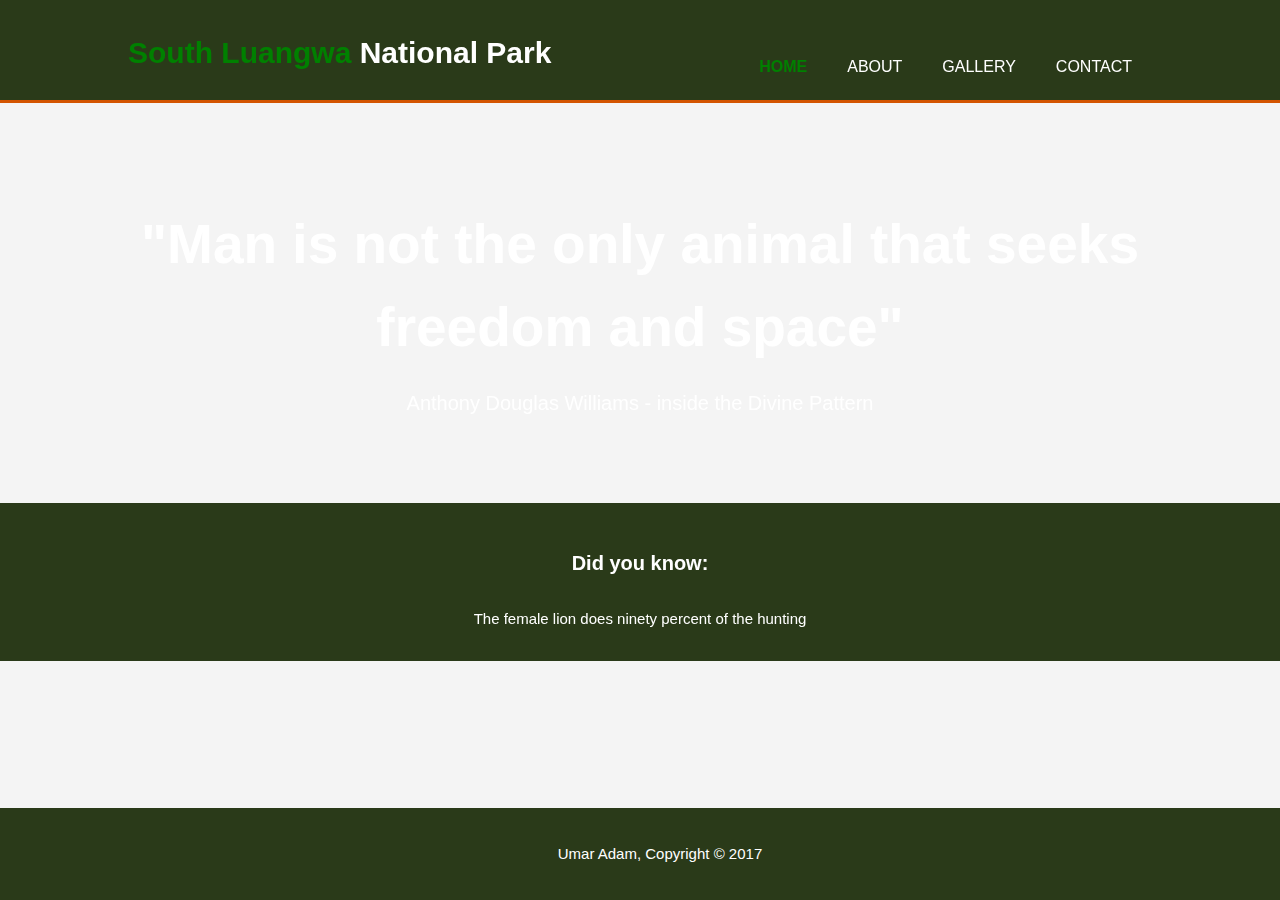
==== index.html @ 24a480e8 "Added background, middle section with text" ====
<!DOCTYPE html>
<html>
<head>
  <meta charset="utf-8">
  <meta name="viewport" content="width=device-width">
  <title>South Luangwa National Park | Welcome</title>
  <link rel="stylesheet" href="./css/style.css">
</head>
<body>
  <header>
    <section class="container">
      <section id="header-title">
        <h1><span class="highlight">South Luangwa</span> National Park</h1>
      </section>
      <nav>
        <ul>
          <li class="current"><a href="index.html">Home</a></li>
          <li><a href="about.html">About</a></li>
          <li><a href="gallery.html">Gallery</a></li>
          <li><a href="contact.html">Contact</a></li>
        </ul>
      </nav>
    </section>
  </header>

  <section id="area1">
    <section class="container">
      <video playsinline autoplay muted loop>
        <source src="videos/bgvid.mp4" type="video/mp4">
        </video>
        <h1>"Man is not the only animal that seeks freedom and space"</h1>
        <p>Anthony Douglas Williams - inside the Divine Pattern</p>
      </section>
    </section>

    <section id="newsletter">
      <section class="container">
        <h1>Did you know:</h1>
        <p>The female lion does ninety percent of the hunting</p>
      </section>
    </section>
    <footer>
      <p>Umar Adam, Copyright &copy; 2017</p>
    </footer>
  </body>
  </html>
---- css/style.css ----
body{
  font: 15px/1.5 Arial, Helvetica,sans-serif;
  padding:0;
  margin:0;
  background-color:#f4f4f4;
}

/* Global */
.container{
  width:80%;
  margin:auto;
  overflow:hidden;
}

/* Header **/
header{
  background:#2a3a19;
  color:#ffffff;
  padding-top:30px;
  min-height:70px;
  border-bottom: #d35400 3px solid;
}

header a{
  color:#ffffff;
  text-decoration:none;
  text-transform: uppercase;
  font-size:16px;
}

header li{
  float:left;
  display:inline;
  padding: 0 20px 0 20px;
}

header #header-title{
  float:left;
}

header #header-title h1{
  margin:0;
}

header nav{
  float:right;
  margin-top:10px;
}

header .highlight, header .current a{
  color:green;
  font-weight:bold;
}

header a:hover{
  color: #d35400;
  font-weight:bold;
}

footer{
  padding:20px;
  margin-top:20px;
  color:#ffffff;
  background-color: #2a3a19;
  text-align: center;
  bottom: 0px;
  position: fixed;
  display: flex;
  justify-content: center;
  width: 100%;
}


/* area1 */
#area1{
  min-height:400px;
  background:url('../videos/bgvid.mp4') no-repeat 0 -400px;
  text-align:center;
  color:#ffffff;
}

#area1 h1{
  margin-top:100px;
  font-size:55px;
  margin-bottom:10px;
}

#area1 p{
  font-size:20px;
}

/** background video*/
video {
  position: fixed;
  top: 50%;
  left: 50%;
  min-width: 100%;
  min-height: 100%;
  width: auto;
  height: auto;
  z-index: -100;
  transform: translateX(-50%) translateY(-50%);
  background-size: cover;
 /* filter: grayscale(100%);*/
}

/* Newsletter */
#newsletter{
  padding:15px;
  color:#ffffff;
  background:#2a3a19;
}

#newsletter h1{
  margin-top: 30px;
  text-align: center;
  font-size: 20px;
}

#newsletter p{
	margin-top:30px;
	float: center;
	text-align: center;
}

/* Media Queries */
@media(max-width: 800px){
  header #header-title,
  header nav,
  header nav li
  {
    float:none;
    text-align:center;
    width:100%;
  }

  header{
    padding-bottom:20px;
  }
}
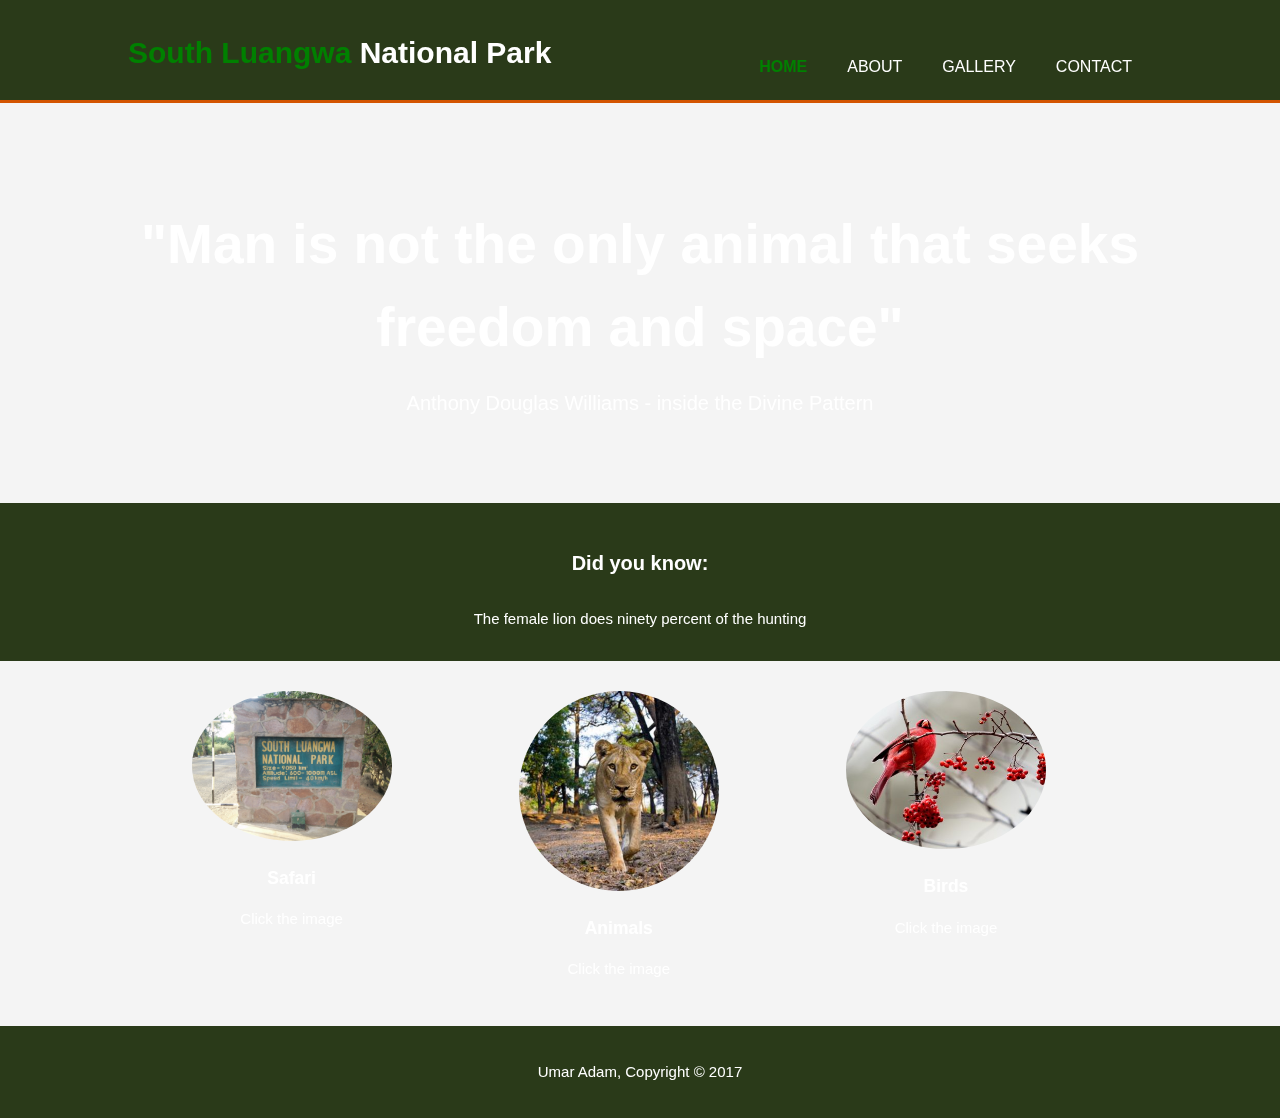
==== commit b6d6774a: "Added images, fixed footer and added shake CSS for the images" ====
--- a/index.html
+++ b/index.html
@@ -39,6 +39,27 @@
         <p>The female lion does ninety percent of the hunting</p>
       </section>
     </section>
+
+    <section id="boxes">
+      <section class="container">
+        <section class="box">
+          <img id="img1" src="./img/entrance.jpg" alt="entrance">
+          <h3>Safari</h3>
+          <p>Click the image</p>
+        </section>
+        <section class="box">
+          <img id="img2" src="./img/lion5.jpg" alt="lion">
+          <h3>Animals</h3>
+          <p>Click the image</p>
+        </section>
+        <section class="box">
+          <img id="img3" src="./img/bird.jpg" alt="bird">
+          <h3>Birds</h3>
+          <p>Click the image</p>
+        </section>
+      </section>
+    </section>
+
     <footer>
       <p>Umar Adam, Copyright &copy; 2017</p>
     </footer>
--- a/css/style.css
+++ b/css/style.css
@@ -63,11 +63,6 @@
   color:#ffffff;
   background-color: #2a3a19;
   text-align: center;
-  bottom: 0px;
-  position: fixed;
-  display: flex;
-  justify-content: center;
-  width: 100%;
 }
 
 
@@ -123,6 +118,44 @@
 	text-align: center;
 }
 
+/* Boxes */
+#boxes{
+  margin-top:20px;
+}
+
+#boxes .box{
+  float:left;
+  text-align: center;
+  width:30%;
+  padding:10px;
+  color: white;
+}
+
+#boxes .box img{
+  width: 200px;
+  border-radius: 50%;
+  cursor: pointer;
+}
+
+#boxes .box img:hover{
+  animation: shake 0.5s;
+  animation-iteration-count: infinite;
+}
+
+@keyframes shake {
+    0% { transform: translate(1px, 1px) rotate(0deg); }
+    10% { transform: translate(-1px, -2px) rotate(-1deg); }
+    20% { transform: translate(-3px, 0px) rotate(1deg); }
+    30% { transform: translate(3px, 2px) rotate(0deg); }
+    40% { transform: translate(1px, -1px) rotate(1deg); }
+    50% { transform: translate(-1px, 2px) rotate(-1deg); }
+    60% { transform: translate(-3px, 1px) rotate(0deg); }
+    70% { transform: translate(3px, 1px) rotate(-1deg); }
+    80% { transform: translate(-1px, -1px) rotate(1deg); }
+    90% { transform: translate(1px, 2px) rotate(0deg); }
+    100% { transform: translate(1px, -2px) rotate(-1deg); }
+}
+
 /* Media Queries */
 @media(max-width: 800px){
   header #header-title,
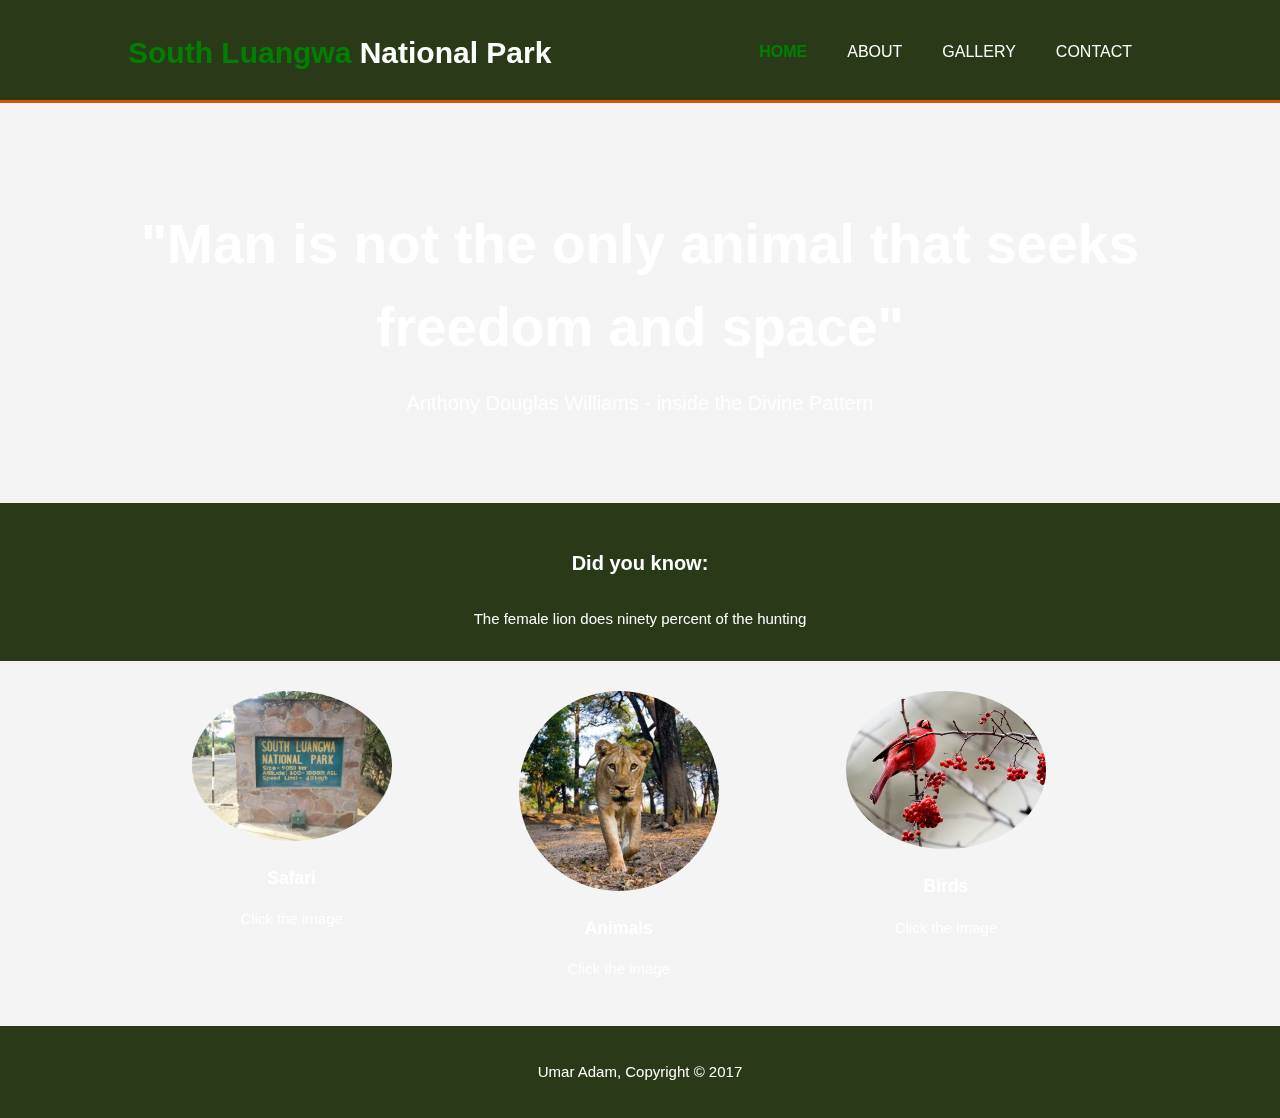
==== commit 8c38da14: "Added modals for images, JSON for facts, JavaScript to parse json. Also made the button at the botto" ====
--- a/index.html
+++ b/index.html
@@ -60,8 +60,21 @@
       </section>
     </section>
 
+    <!-- These 3 sections are filled in through modal.js via JSON -->
+    <section id="myModal1" class="modal">
+    </section>
+    <section id="myModal2" class="modal">
+    </section>
+    <section id="myModal3" class="modal">
+    </section>
+
     <footer>
+      <button id="scrollTopBtn" title="Go to top">Top</button>
       <p>Umar Adam, Copyright &copy; 2017</p>
     </footer>
+
+    <script src="js/modal.js"></script>
+    <script src="js/javascript.js"></script>
+
   </body>
   </html>
--- a/css/style.css
+++ b/css/style.css
@@ -1,3 +1,4 @@
+/*@media screen and(min-width: 1200px){*/
 body{
   font: 15px/1.5 Arial, Helvetica,sans-serif;
   padding:0;
@@ -12,6 +13,28 @@
   overflow:hidden;
 }
 
+ul{
+  margin:0;
+  padding:0;
+}
+
+.button_1{
+  height:38px;
+  background:#e8491d;
+  border:0;
+  padding-left: 20px;
+  padding-right:20px;
+  color:#ffffff;
+}
+
+.dark{
+  padding:15px;
+  background:#2a3a19;
+  color:#ffffff;
+  margin-top:10px;
+  margin-bottom:10px;
+}
+
 /* Header **/
 header{
   background:#2a3a19;
@@ -56,15 +79,6 @@
   color: #d35400;
   font-weight:bold;
 }
-
-footer{
-  padding:20px;
-  margin-top:20px;
-  color:#ffffff;
-  background-color: #2a3a19;
-  text-align: center;
-}
-
 
 /* area1 */
 #area1{
@@ -96,8 +110,9 @@
   z-index: -100;
   transform: translateX(-50%) translateY(-50%);
   background-size: cover;
- /* filter: grayscale(100%);*/
-}
+  /* filter: grayscale(100%);*/
+}
+
 
 /* Newsletter */
 #newsletter{
@@ -113,10 +128,20 @@
 }
 
 #newsletter p{
-	margin-top:30px;
-	float: center;
-	text-align: center;
-}
+  margin-top:30px;
+  float: center;
+  text-align: center;
+}
+/*#newsletter form {
+float:right;
+margin-top:15px;
+}
+
+#newsletter input[type="email"]{
+padding:4px;
+height:25px;
+width:250px;
+}*/
 
 /* Boxes */
 #boxes{
@@ -143,25 +168,201 @@
 }
 
 @keyframes shake {
-    0% { transform: translate(1px, 1px) rotate(0deg); }
-    10% { transform: translate(-1px, -2px) rotate(-1deg); }
-    20% { transform: translate(-3px, 0px) rotate(1deg); }
-    30% { transform: translate(3px, 2px) rotate(0deg); }
-    40% { transform: translate(1px, -1px) rotate(1deg); }
-    50% { transform: translate(-1px, 2px) rotate(-1deg); }
-    60% { transform: translate(-3px, 1px) rotate(0deg); }
-    70% { transform: translate(3px, 1px) rotate(-1deg); }
-    80% { transform: translate(-1px, -1px) rotate(1deg); }
-    90% { transform: translate(1px, 2px) rotate(0deg); }
-    100% { transform: translate(1px, -2px) rotate(-1deg); }
-}
+  0% { transform: translate(1px, 1px) rotate(0deg); }
+  10% { transform: translate(-1px, -2px) rotate(-1deg); }
+  20% { transform: translate(-3px, 0px) rotate(1deg); }
+  30% { transform: translate(3px, 2px) rotate(0deg); }
+  40% { transform: translate(1px, -1px) rotate(1deg); }
+  50% { transform: translate(-1px, 2px) rotate(-1deg); }
+  60% { transform: translate(-3px, 1px) rotate(0deg); }
+  70% { transform: translate(3px, 1px) rotate(-1deg); }
+  80% { transform: translate(-1px, -1px) rotate(1deg); }
+  90% { transform: translate(1px, 2px) rotate(0deg); }
+  100% { transform: translate(1px, -2px) rotate(-1deg); }
+}
+
+/* Sidebar */
+aside#sidebar{
+  float:right;
+  width:30%;
+  margin-top:10px;
+}
+
+aside#sidebar .quote input, aside#sidebar .quote textarea{
+  width:90%;
+  padding:5px;
+}
+
+/* Main-col */
+article#main-col{
+  float:left;
+  width:60%;
+}
+
+/* Services */
+ul#services li{
+  list-style: none;
+  padding:20px;
+  border: #cccccc solid 1px;
+  margin-bottom:5px;
+  background:#e6e6e6;
+}
+
+
+
+/*** MODAL SECTIONS FOR BOOKS ****/
+
+/* The Modal (background) */
+.modal, .modal1, .modal2, .modal3 {
+  display: none; /* Hidden by default */
+  position: fixed; /* Stay in place */
+  z-index: 1; /* Sit on top */
+  padding-top: 100px; /* Location of the box */
+  left: 0;
+  top: 0;
+  width: 100%; /* Full width */
+  height: 100%; /* Full height */
+  overflow: auto; /* Enable scroll if needed */
+  background-color: rgb(0,0,0); /* Fallback color */
+  background-color: rgba(0,0,0,0.4); /* Black w/ opacity */
+}
+
+/* Modal Content */
+.modal-content {
+  position: relative;
+  background-color: #d6d9dc;
+  margin: auto;
+  padding: 0;
+  border: 1px solid #888;
+  width: 80%;
+  box-shadow: 0 4px 8px 0 rgba(0,0,0,0.2),0 6px 20px 0 rgba(0,0,0,0.19);
+  animation-name: animatetop;
+  animation-duration: 0.4s;
+  text-align: center;
+}
+
+/*  Animation */
+@keyframes animatetop {
+  from {top:-300px; opacity:0}
+  to {top:0; opacity:1}
+}
+
+/*  Close Button */
+.close, .close1, .close2, .close3 {
+  color: lightblue;
+  float: right;
+  font-size: 28px;
+  font-weight: bold;
+}
+
+.close:hover, .close1:hover, .close2:hover, .close3:hover {
+  color: white;
+  text-decoration: none;
+  cursor: pointer;
+}
+
+.modal-header {
+  margin-bottom:10px;
+  padding: 2px 10px;
+  background-color: #324150;
+  color: white;
+  text-align: center;
+}
+
+.modal-body {
+  padding: 2px 20px;
+  text-align: center;
+}
+
+.modal-footer {
+  margin-top: 10px;
+  padding: 2px 10px;
+  background-color: #324150;
+  color: white;
+  text-align: center;
+}
+
+/* accordian stylesheet*/
+
+button.accordion {
+  background-color: #eee;
+  color: #444;
+  cursor: pointer;
+  padding: 18px;
+  width: 100%;
+  border: none;
+  text-align: left;
+  outline: none;
+  font-size: 15px;
+  transition: 0.4s;
+}
+
+button.accordion.active, button.accordion:hover {
+  background-color: #ccc;
+}
+
+section.panel {
+  padding: 0 18px;
+  background-color: white;
+  max-height: 0;
+  overflow: hidden;
+  transition: max-height 0.2s ease-out;
+}
+
+button.accordion:after {
+  content: '\02795'; /* Unicode character for "plus" sign (+) */
+  font-size: 13px;
+  color: #777;
+  float: right;
+  margin-left: 5px;
+}
+
+button.accordion.active:after {
+  content: "\2796"; /* Unicode character for "minus" sign (-) */
+}
+
+footer{
+  padding:20px;
+  margin-top:20px;
+  color:#ffffff;
+  background-color: #2a3a19;
+  text-align: center;
+  bottom: 0px;
+  position: static;
+}
+
+/** scroll top **/
+#scrollTopBtn {
+  display: none; /* Hidden by default */
+  position: fixed; /* Fixed/sticky position */
+  bottom: 20px; /* Place the button at the bottom of the page */
+  right: 30px; /* Place the button 30px from the right */
+  z-index: 99; /* Make sure it does not overlap */
+  border: none; /* Remove borders */
+  outline: none; /* Remove outline */
+  background-color: red; /* Set a background color */
+  color: white; /* Text color */
+  cursor: pointer; /* Add a mouse pointer on hover */
+  padding: 15px; /* Some padding */
+  border-radius: 10px; /* Rounded corners */
+}
+
+#scrollTopBtn:hover {
+  background-color: green; /* Add a dark-grey background on hover */
+}
+
 
 /* Media Queries */
 @media(max-width: 800px){
   header #header-title,
   header nav,
-  header nav li
-  {
+  header nav li,
+  #newsletter h1,
+  #newsletter p,
+  #newsletter form,
+  #boxes .box,
+  article#main-col,
+  aside#sidebar{
     float:none;
     text-align:center;
     width:100%;
@@ -170,4 +371,18 @@
   header{
     padding-bottom:20px;
   }
-}
+
+  #area1 h1{
+    margin-top:40px;
+  }
+
+  /*  #newsletter button, .quote button{
+  display:block;
+  width:100%;
+}
+
+#newsletter form input[type="email"], .quote input, .quote textarea{
+width:100%;
+margin-bottom:5px;
+}
+}
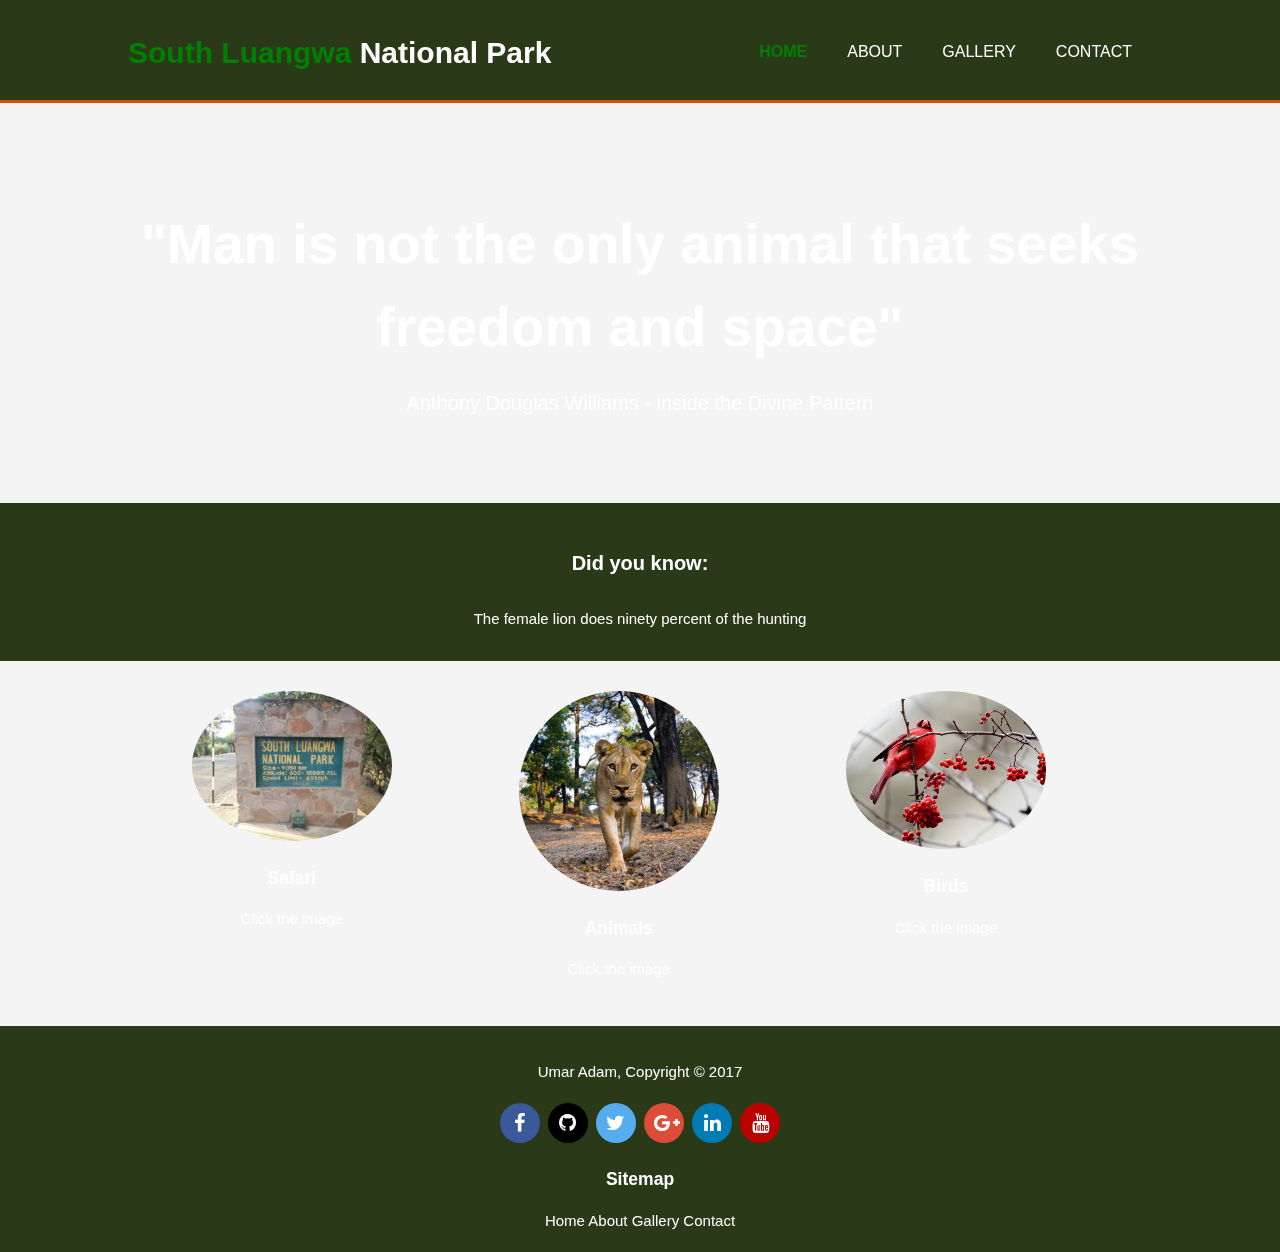
==== commit a49a0f6f: "Added sitemap and social media buttons with css effects" ====
--- a/index.html
+++ b/index.html
@@ -4,6 +4,7 @@
   <meta charset="utf-8">
   <meta name="viewport" content="width=device-width">
   <title>South Luangwa National Park | Welcome</title>
+  <link rel="stylesheet" href="https://cdnjs.cloudflare.com/ajax/libs/font-awesome/4.7.0/css/font-awesome.min.css">
   <link rel="stylesheet" href="./css/style.css">
 </head>
 <body>
@@ -71,6 +72,20 @@
     <footer>
       <button id="scrollTopBtn" title="Go to top">Top</button>
       <p>Umar Adam, Copyright &copy; 2017</p>
+      <section><a target="_blank" href="https://en-gb.facebook.com/" class="fa fa-facebook"></a>
+		  <a target="_blank" href="#" class="fa fa-github"></a>
+		  <a target="_blank" href="https://twitter.com/?lang=en-gb" class="fa fa-twitter"></a>
+		  <a target="_blank" href="https://plus.google.com/discover" class="fa fa-google-plus"></a>
+		  <a target="_blank" href="https://uk.linkedin.com/" class="fa fa-linkedin"></a>
+		  <a target="_blank" href="https://www.youtube.com/" class="fa fa-youtube"></a>
+	    </section>
+      <h3>Sitemap</h3>
+	  <section class="sitemapBox">
+	    <a class="sitemap" href="index.html">Home</a>
+      <a class="sitemap" href="about.html">About</a>
+      <a class="sitemap" href="gallery.html">Gallery</a>
+      <a class="sitemap" href="contact.html">Contact</a>
+	  </section>
     </footer>
 
     <script src="js/modal.js"></script>
--- a/css/style.css
+++ b/css/style.css
@@ -319,6 +319,64 @@
 
 button.accordion.active:after {
   content: "\2796"; /* Unicode character for "minus" sign (-) */
+}
+
+/** SOCIALS **/
+
+.fa {
+  padding: 10px;
+  font-size: 20px;
+  width: 20px;
+  text-align: center;
+  text-decoration: none;
+  margin: 5px 2px;
+  border-radius: 50%;
+  transition: transform .8s ease-in-out;
+}
+
+.fa:hover {
+  transform: rotate(720deg);
+
+}
+
+.fa-facebook {
+  background: #3B5998;
+  color: white;
+}
+
+.fa-github {
+  background: black;
+  color: white;
+}
+
+.fa-twitter {
+  background: #55ACEE;
+  color: white;
+}
+
+.fa-google-plus {
+  background: #dd4b39;
+  color: white;
+}
+
+.fa-linkedin {
+  background: #007bb5;
+  color: white;
+}
+
+.fa-youtube {
+  background: #bb0000;
+  color: white;
+}
+
+
+.sitemap{
+	color: white;
+	text-decoration: none;
+}
+
+.sitemap:hover{
+	color: #d35400;
 }
 
 footer{
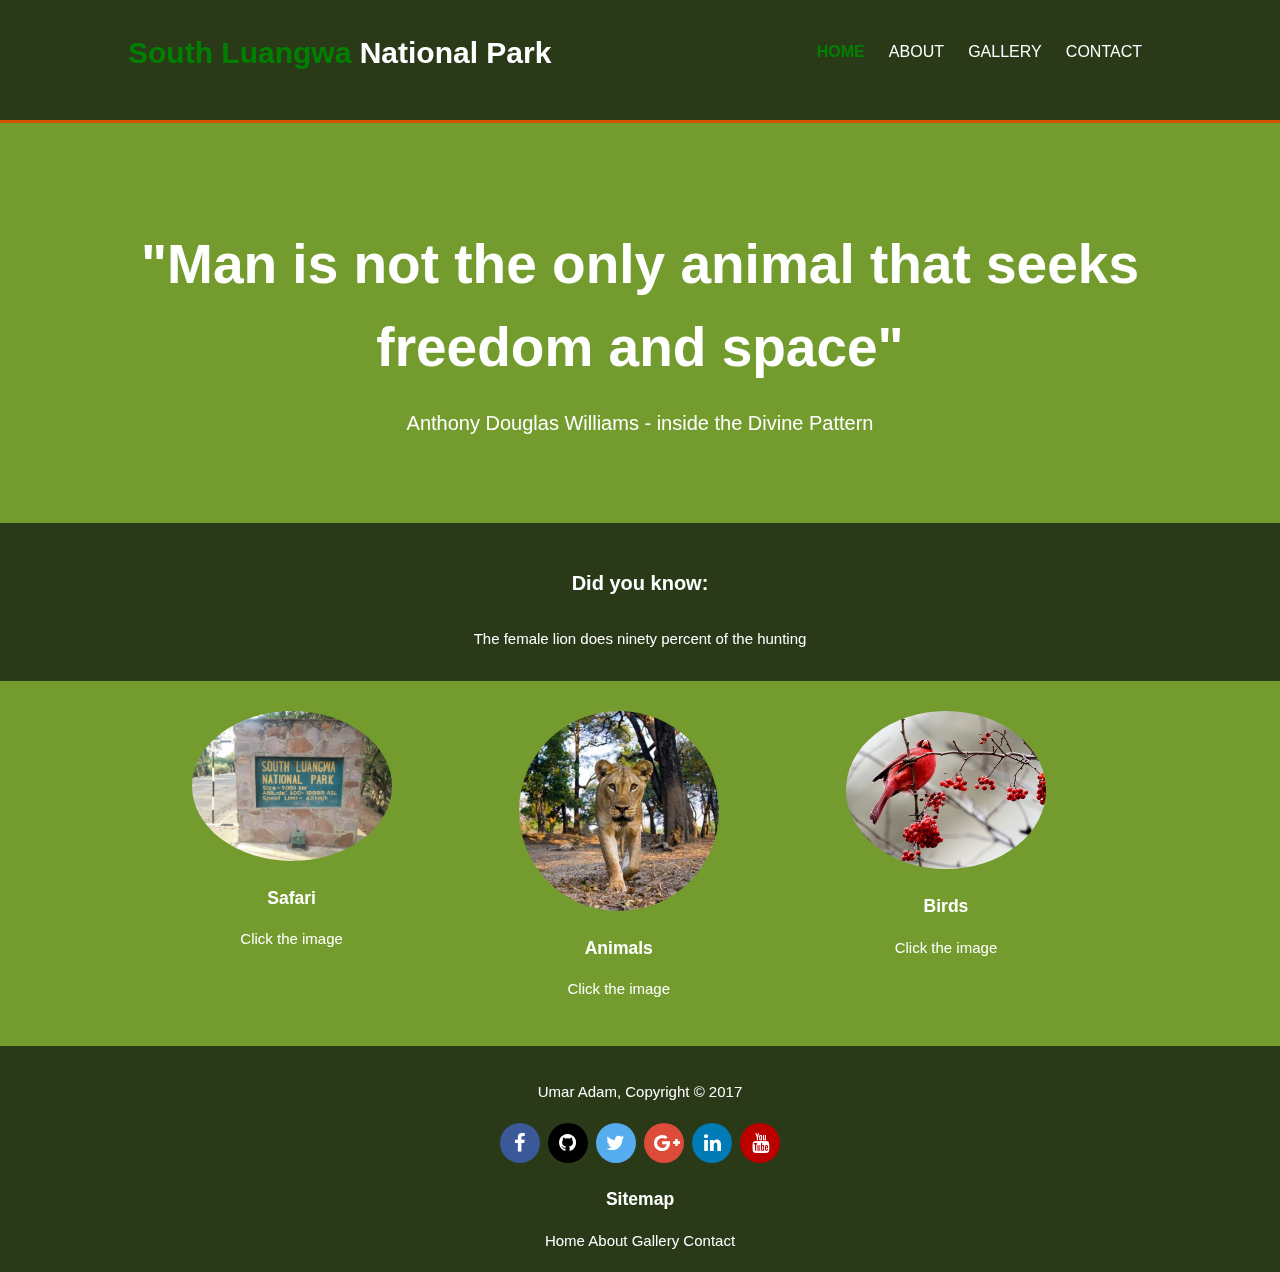
==== commit 66f2de60: "updated scripts" ====
--- a/index.html
+++ b/index.html
@@ -1,12 +1,15 @@
 <!DOCTYPE html>
 <html>
+
 <head>
   <meta charset="utf-8">
   <meta name="viewport" content="width=device-width">
+  <link rel="shortcut icon" href="img/favicon.ico">
   <title>South Luangwa National Park | Welcome</title>
   <link rel="stylesheet" href="https://cdnjs.cloudflare.com/ajax/libs/font-awesome/4.7.0/css/font-awesome.min.css">
   <link rel="stylesheet" href="./css/style.css">
 </head>
+
 <body>
   <header>
     <section class="container">
@@ -29,67 +32,69 @@
       <video playsinline autoplay muted loop>
         <source src="videos/bgvid.mp4" type="video/mp4">
         </video>
-        <h1>"Man is not the only animal that seeks freedom and space"</h1>
-        <p>Anthony Douglas Williams - inside the Divine Pattern</p>
+      <h1>"Man is not the only animal that seeks freedom and space"</h1>
+      <p>Anthony Douglas Williams - inside the Divine Pattern</p>
+    </section>
+  </section>
+
+  <section id="middleBox">
+    <section class="container">
+      <h1>Did you know:</h1>
+      <p>The female lion does ninety percent of the hunting</p>
+    </section>
+  </section>
+
+  <section id="boxes">
+    <section class="container">
+      <section class="box">
+        <img id="img1" src="./img/entrance.jpg" alt="entrance">
+        <h3>Safari</h3>
+        <p>Click the image</p>
+      </section>
+      <section class="box">
+        <img id="img2" src="./img/lion5.jpg" alt="lion">
+        <h3>Animals</h3>
+        <p>Click the image</p>
+      </section>
+      <section class="box">
+        <img id="img3" src="./img/bird.jpg" alt="bird">
+        <h3>Birds</h3>
+        <p>Click the image</p>
       </section>
     </section>
+  </section>
 
-    <section id="newsletter">
-      <section class="container">
-        <h1>Did you know:</h1>
-        <p>The female lion does ninety percent of the hunting</p>
-      </section>
+  <!-- These 3 sections are filled in through modal.js via JSON -->
+  <section id="myModal1" class="modal">
+  </section>
+  <section id="myModal2" class="modal">
+  </section>
+  <section id="myModal3" class="modal">
+  </section>
+  <button id="scrollTopBtn" title="Go to top">Top</button>
+  <footer>
+
+    <p>Umar Adam, Copyright &copy; 2017</p>
+    <section>
+      <a target="_blank" href="https://en-gb.facebook.com/" class="fa fa-facebook"></a>
+      <a target="_blank" href="https://github.com/umaradam96" class="fa fa-github"></a>
+      <a target="_blank" href="https://twitter.com/?lang=en-gb" class="fa fa-twitter"></a>
+      <a target="_blank" href="https://plus.google.com/discover" class="fa fa-google-plus"></a>
+      <a target="_blank" href="https://uk.linkedin.com/" class="fa fa-linkedin"></a>
+      <a target="_blank" href="https://www.youtube.com/" class="fa fa-youtube"></a>
     </section>
-
-    <section id="boxes">
-      <section class="container">
-        <section class="box">
-          <img id="img1" src="./img/entrance.jpg" alt="entrance">
-          <h3>Safari</h3>
-          <p>Click the image</p>
-        </section>
-        <section class="box">
-          <img id="img2" src="./img/lion5.jpg" alt="lion">
-          <h3>Animals</h3>
-          <p>Click the image</p>
-        </section>
-        <section class="box">
-          <img id="img3" src="./img/bird.jpg" alt="bird">
-          <h3>Birds</h3>
-          <p>Click the image</p>
-        </section>
-      </section>
-    </section>
-
-    <!-- These 3 sections are filled in through modal.js via JSON -->
-    <section id="myModal1" class="modal">
-    </section>
-    <section id="myModal2" class="modal">
-    </section>
-    <section id="myModal3" class="modal">
-    </section>
-
-    <footer>
-      <button id="scrollTopBtn" title="Go to top">Top</button>
-      <p>Umar Adam, Copyright &copy; 2017</p>
-      <section><a target="_blank" href="https://en-gb.facebook.com/" class="fa fa-facebook"></a>
-		  <a target="_blank" href="#" class="fa fa-github"></a>
-		  <a target="_blank" href="https://twitter.com/?lang=en-gb" class="fa fa-twitter"></a>
-		  <a target="_blank" href="https://plus.google.com/discover" class="fa fa-google-plus"></a>
-		  <a target="_blank" href="https://uk.linkedin.com/" class="fa fa-linkedin"></a>
-		  <a target="_blank" href="https://www.youtube.com/" class="fa fa-youtube"></a>
-	    </section>
-      <h3>Sitemap</h3>
-	  <section class="sitemapBox">
-	    <a class="sitemap" href="index.html">Home</a>
+    <h3>Sitemap</h3>
+    <section class="sitemapBox">
+      <a class="sitemap" href="index.html">Home</a>
       <a class="sitemap" href="about.html">About</a>
       <a class="sitemap" href="gallery.html">Gallery</a>
       <a class="sitemap" href="contact.html">Contact</a>
-	  </section>
-    </footer>
+    </section>
+  </footer>
+  
+  <script src="js/topScroll.js"></script>
+  <script src="js/modal.js"></script>
 
-    <script src="js/modal.js"></script>
-    <script src="js/javascript.js"></script>
+</body>
 
-  </body>
-  </html>
+</html>
--- a/css/style.css
+++ b/css/style.css
@@ -1,9 +1,8 @@
-/*@media screen and(min-width: 1200px){*/
 body{
   font: 15px/1.5 Arial, Helvetica,sans-serif;
   padding:0;
   margin:0;
-  background-color:#f4f4f4;
+  background-color:#739b2e;
 }
 
 /* Global */
@@ -37,28 +36,28 @@
 
 /* Header **/
 header{
+  padding-bottom:20px;
   background:#2a3a19;
   color:#ffffff;
-  padding-top:30px;
   min-height:70px;
   border-bottom: #d35400 3px solid;
 }
 
 header a{
-  color:#ffffff;
+  color:white;
   text-decoration:none;
   text-transform: uppercase;
   font-size:16px;
 }
 
 header li{
-  float:left;
-  display:inline;
-  padding: 0 20px 0 20px;
+  float:none;
+  text-align:center;
+  list-style-type: none;
 }
 
 header #header-title{
-  float:left;
+  text-align:center;
 }
 
 header #header-title h1{
@@ -66,8 +65,8 @@
 }
 
 header nav{
-  float:right;
-  margin-top:10px;
+  float:none;
+  text-align:center;
 }
 
 header .highlight, header .current a{
@@ -77,7 +76,10 @@
 
 header a:hover{
   color: #d35400;
-  font-weight:bold;
+}
+
+video{
+  display: none;
 }
 
 /* area1 */
@@ -89,58 +91,43 @@
 }
 
 #area1 h1{
+  margin-top:40px;
   margin-top:100px;
-  font-size:55px;
+  font-size:25px;
   margin-bottom:10px;
 }
 
 #area1 p{
-  font-size:20px;
-}
-
-/** background video*/
-video {
-  position: fixed;
-  top: 50%;
-  left: 50%;
-  min-width: 100%;
-  min-height: 100%;
-  width: auto;
-  height: auto;
-  z-index: -100;
-  transform: translateX(-50%) translateY(-50%);
-  background-size: cover;
-  /* filter: grayscale(100%);*/
-}
-
-
-/* Newsletter */
-#newsletter{
+  font-size:10px;
+}
+
+/* middleBox */
+#middleBox{
   padding:15px;
   color:#ffffff;
   background:#2a3a19;
 }
 
-#newsletter h1{
-  margin-top: 30px;
-  text-align: center;
-  font-size: 20px;
-}
-
-#newsletter p{
-  margin-top:30px;
-  float: center;
-  text-align: center;
-}
-/*#newsletter form {
-float:right;
-margin-top:15px;
-}
-
-#newsletter input[type="email"]{
-padding:4px;
-height:25px;
-width:250px;
+#middleBox h1{
+  float:none;
+  text-align:center;
+  width:100%;
+}
+
+#middleBox p{
+  float:none;
+  text-align:center;
+  width:100%;
+}
+/*#middleBox form {
+  float:right;
+  margin-top:15px;
+}
+
+#middleBox input[type="email"]{
+  padding:4px;
+  height:25px;
+  width:250px;
 }*/
 
 /* Boxes */
@@ -149,9 +136,9 @@
 }
 
 #boxes .box{
-  float:left;
-  text-align: center;
-  width:30%;
+  float:none;
+  text-align:center;
+  width:100%;
   padding:10px;
   color: white;
 }
@@ -184,7 +171,7 @@
 /* Sidebar */
 aside#sidebar{
   float:right;
-  width:30%;
+  width:100%;
   margin-top:10px;
 }
 
@@ -195,11 +182,16 @@
 
 /* Main-col */
 article#main-col{
-  float:left;
-  width:60%;
+  float:none;
+  text-align:center;
+  width:100%;
 }
 
 /* Services */
+ul #services{
+  width: 80%;
+  justify-content: center;
+}
 ul#services li{
   list-style: none;
   padding:20px;
@@ -208,9 +200,131 @@
   background:#e6e6e6;
 }
 
-
-
-/*** MODAL SECTIONS FOR BOOKS ****/
+#map{
+  width: 100%;
+  height: 400px;
+  background-color: grey;
+}
+
+/**** CONTACT FORM ****/
+
+#contact input[type="text"],
+#contact input[type="email"],
+#contact input[type="tel"],
+#contact input[type="url"],
+#contact textarea,
+#contact button[type="submit"] {
+  font:400 12px/16px "Open Sans", Helvetica, Arial, sans-serif;
+}
+
+#contact {
+  background:#2a3a19;
+  padding:50px;
+  margin:50px 0;
+}
+
+#contact h1 {
+  color: white;
+  display: block;
+  font-size: 30px;
+  font-weight: 400;
+}
+
+#contact h2 {
+  margin:5px 0 15px;
+  display:block;
+  font-size:13px;
+  color: white;
+}
+
+fieldset {
+  border: medium none !important;
+  margin: 0 10px 10px 0;
+  min-width: 100%;
+  padding: 0;
+  width: 100%;
+}
+
+#contact input[type="text"], #contact input[type="email"], #contact input[type="tel"], #contact input[type="url"], #contact textarea {
+  width:100%;
+  border:1px solid #CCC;
+  background:#FFF;
+  margin:0 0 5px;
+  padding:10px;
+}
+
+#contact input[type="text"]:hover, #contact input[type="email"]:hover, #contact input[type="tel"]:hover, #contact input[type="url"]:hover, #contact textarea:hover {
+  transition:border-color 0.3s ease-in-out;
+  border:1px solid #AAA;
+}
+
+#contact textarea {
+  height:100px;
+  max-width:100%;
+  resize:none;
+}
+
+#contact button[type="submit"] {
+  cursor:pointer;
+  width:100%;
+  border:none;
+  background: #6eb700;
+  color:white;
+  margin:0 0 5px;
+  padding:10px;
+  font-size:15px;
+}
+
+#contact button[type="submit"]:hover {
+  background: #99e825;
+  transition:background-color 0.3s ease-in-out;
+}
+
+#contact button[type="submit"]:active {
+  box-shadow:inset 0 1px 3px rgba(0, 0, 0, 0.5);
+}
+
+#contact input:focus, #contact textarea:focus {
+  outline:0;
+  border:1px solid #999;
+}
+
+/** WIKIPEDIA SEARCH **/
+
+#searchForm{
+  background-color: darkgreen;
+  border-radius: 5px;
+  padding: 3% 5%;
+  margin-top: 2%;
+  margin-bottom: 2%;
+  text-align: center;
+}
+
+#searchForm h2,h3{
+  text-align: center;
+}
+
+#wikiResults{
+  text-align: center;
+}
+
+#wikiQuery{
+  width:80%;
+}
+
+#formText{
+  font-size:15px;
+  text-align: center;
+}
+
+#wikiSubmit,
+#wikiReset,
+#reloadPage{
+  width: 40%;
+}
+
+
+/*** MODAL SECTIONS ****/
 
 /* The Modal (background) */
 .modal, .modal1, .modal2, .modal3 {
@@ -272,7 +386,7 @@
 .modal-body {
   padding: 2px 20px;
   text-align: center;
-}
+	}
 
 .modal-footer {
   margin-top: 10px;
@@ -280,6 +394,104 @@
   background-color: #324150;
   color: white;
   text-align: center;
+}
+
+/* Style the Image Used to Trigger the Modal */
+
+.galImg {
+  margin: 5px;
+  border-radius: 5px;
+  cursor: pointer;
+  transition: 0.3s;
+  width: 60%;
+  height: auto;
+}
+
+#myImg:hover {
+  opacity: 0.7;
+}
+
+/* The Modal (background) */
+
+.galleryBox{
+  display: flex;
+  flex-wrap: wrap;
+  justify-content: center;
+}
+
+#myImg:hover {
+  opacity: 0.7;
+}
+
+/* The Modal (background) */
+
+.modalGal {
+  display: none; /* Hidden by default */
+  position: fixed; /* Stay in place */
+  z-index: 1; /* Sit on top */
+  padding-top: 100px; /* Location of the box */
+  left: 0;
+  top: 0;
+  width: 100%; /* Full width */
+  height: 100%; /* Full height */
+  overflow: auto; /* Enable scroll if needed */
+  background-color: rgb(0,0,0); /* Fallback color */
+  background-color: rgba(0,0,0,0.9); /* Black w/ opacity */
+
+}
+
+/* Modal Content (Image) */
+
+.modalGal-content {
+  margin: auto;
+  display: block;
+  width: 80%;
+  max-width: 700px;
+  align-items: center;
+  border-radius: 5px;
+}
+
+/* Caption of Modal Image (Image Text) - Same Width as the Image */
+
+.imgCaption {
+  margin: auto;
+  display: block;
+  width: 80%;
+  text-align: center;
+  color: #ccc;
+  padding: 10px 0;
+  height: 150px;
+}
+
+/* Add Animation - Zoom in the Modal */
+
+.modalGal-content, #caption {
+  animation-name: zoom;
+  animation-duration: 0.6s;
+}
+
+@keyframes zoom {
+  from {transform:scale(0)}
+  to {transform:scale(1)}
+}
+
+/* The Close Button */
+
+.closeGal {
+  position: absolute;
+  top: 15px;
+  right: 35px;
+  color: #f1f1f1;
+  font-size: 40px;
+  font-weight: bold;
+  transition: 0.3s;
+}
+
+.closeGal:hover,
+.closeGal:focus {
+  color: #bbb;
+  text-decoration: none;
+  cursor: pointer;
 }
 
 /* accordian stylesheet*/
@@ -297,7 +509,8 @@
   transition: 0.4s;
 }
 
-button.accordion.active, button.accordion:hover {
+button.accordion.active,
+button.accordion:hover {
   background-color: #ccc;
 }
 
@@ -390,6 +603,7 @@
 }
 
 /** scroll top **/
+
 #scrollTopBtn {
   display: none; /* Hidden by default */
   position: fixed; /* Fixed/sticky position */
@@ -411,13 +625,166 @@
 
 
 /* Media Queries */
-@media(max-width: 800px){
-  header #header-title,
+
+/*  #newsletter button, .quote button{
+    display:block;
+    width:100%;
+  }
+
+  #newsletter form input[type="email"], .quote input, .quote textarea{
+    width:100%;
+    margin-bottom:5px;
+  }
+}
+*/
+
+@media only screen and (min-width: 480px){
+header nav{
+  float:initial;
+  margin-top:10px;
+}
+
+header nav li{
+  float:center;
+  display:inline;
+  padding: 0 10px 0 10px;
+}
+
+#area1 h1{
+  margin-top:40px;
+  margin-top:100px;
+  font-size:40px;
+  margin-bottom:10px;
+}
+
+#area1 p{
+  font-size:15px;
+}
+
+/** background video*/
+video {
+  display: inline;
+  position: fixed;
+  top: 50%;
+  left: 50%;
+  min-width: 100%;
+  min-height: 100%;
+  width: auto;
+  height: auto;
+  z-index: -100;
+  transform: translateX(-50%) translateY(-50%);
+  background-size: cover;
+  filter: grayscale(100%);
+}
+
+#middleBox h1{
+  margin-top: 30px;
+  text-align: center;
+  font-size: 20px;
+}
+
+#middleBox p{
+  margin-top:30px;
+  float: center;
+  text-align: center;
+}
+/*  #middleBox form,*/
+
+modalGal-content{
+  display: none; /* Hidden by default */
+  position: fixed; /* Stay in place */
+  z-index: 1; /* Sit on top */
+  padding-top: 100px; /* Location of the box */
+  left: 0;
+  top: 0;
+  width: 100%; /* Full width */
+  height: 100%; /* Full height */
+  overflow: auto; /* Enable scroll if needed */
+  background-color: rgb(0,0,0); /* Fallback color */
+  background-color: rgba(0,0,0,0.9); /* Black w/ opacity */
+
+}
+
+
+article#main-col{
+  float:left;
+  width:60%;
+}
+
+aside#sidebar{
+  float:right;
+  text-align:center;
+  width:30%;
+}
+
+header{
+  padding-bottom:20px;
+  background:#2a3a19;
+  color:#ffffff;
+  padding-top:30px;
+  min-height:70px;
+  border-bottom: #d35400 3px solid;
+}
+
+#area1 h1{
+  margin-top:40px;
+}
+
+.galImg {
+  width: 40%;
+  height: auto;
+}
+}
+
+@media only screen and (min-width: 768px){
+
+header #header-title{
+  float:left;
+}
+
+#area1 h1{
+  margin-top:40px;
+  margin-top:100px;
+  font-size:55px;
+  margin-bottom:10px;
+}
+
+#area1 p{
+  font-size:20px;
+}
+
+#boxes .box{
+  float:left;
+  width: 30%;
+}
+
+header nav{
+  float: right;
+  margin-top:10px;
+}
+
+video {
+  filter: none;
+}
+
+.galImg {
+  width: 30%;
+  height: auto;
+}
+
+.sitemapBox{
+	display: inline;
+	width: 20%;
+
+}
+
+/*header #header-title,
   header nav,
   header nav li,
-  #newsletter h1,
-  #newsletter p,
-  #newsletter form,
+  #middleBox h1,
+  #middleBox p,
+  #middleBox form,
+  modalGal-content,
   #boxes .box,
   article#main-col,
   aside#sidebar{
@@ -432,15 +799,6 @@
 
   #area1 h1{
     margin-top:40px;
-  }
-
-  /*  #newsletter button, .quote button{
-  display:block;
-  width:100%;
-}
-
-#newsletter form input[type="email"], .quote input, .quote textarea{
-width:100%;
-margin-bottom:5px;
-}
-}
+  }*/
+}
+}
